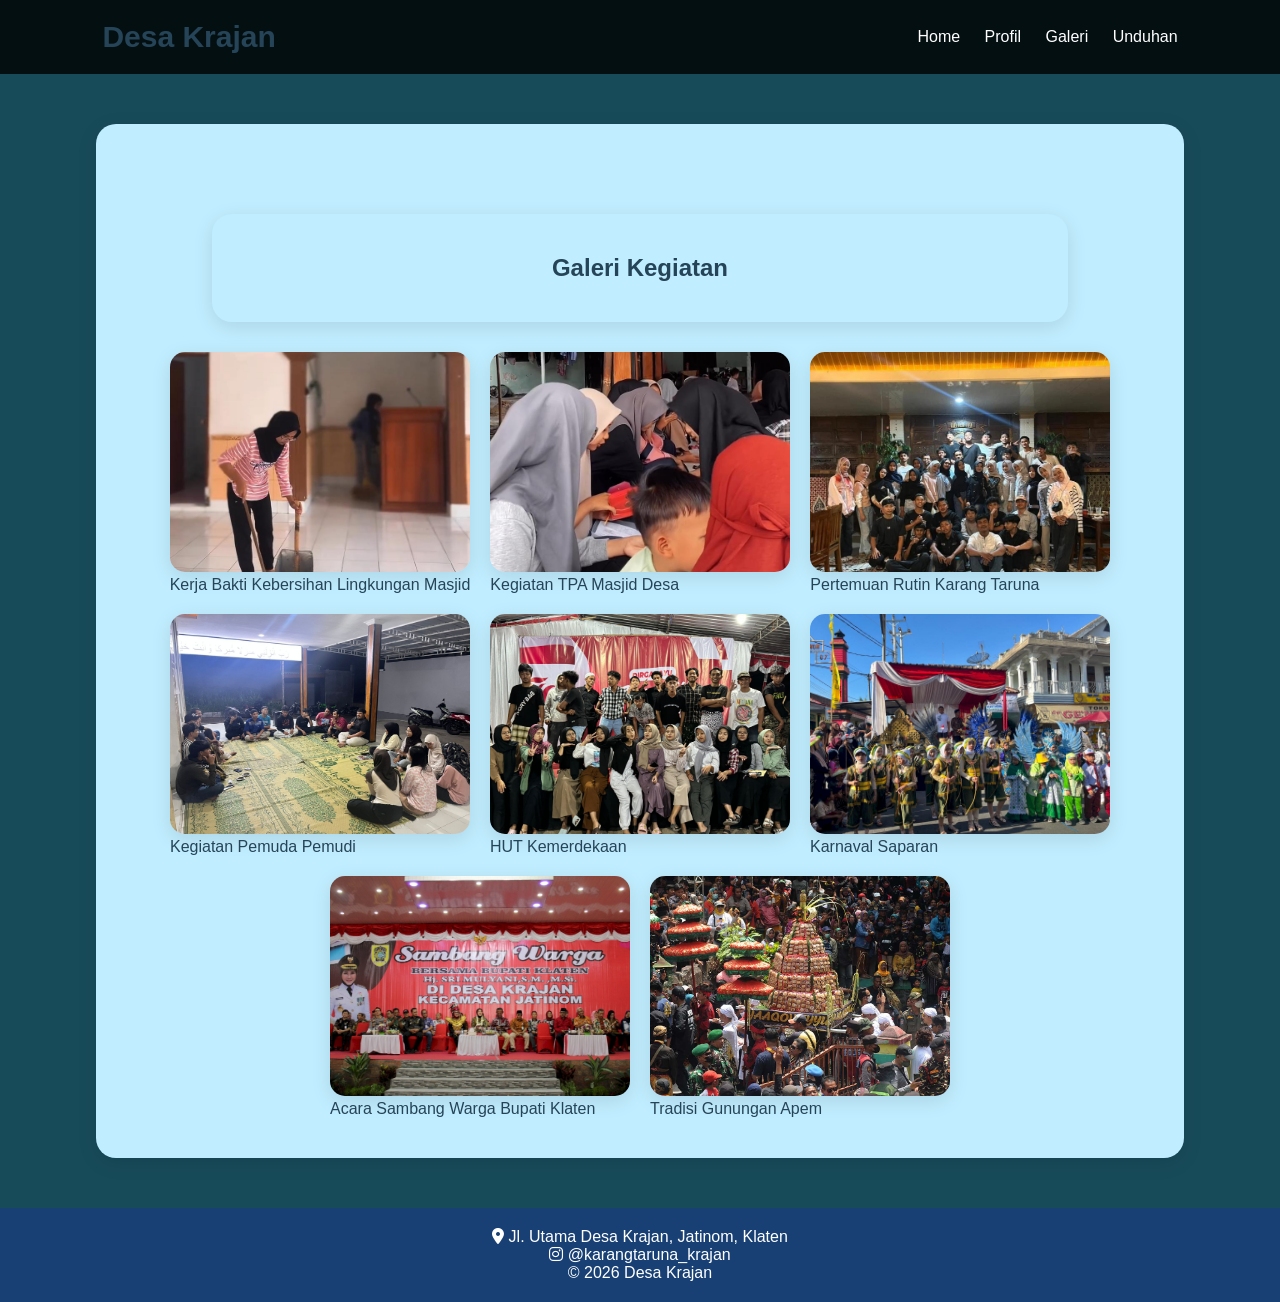
==== galeri.html @ 3dafab40 "Add files via upload" ====
<!DOCTYPE html>
<html lang="id">
<head>
    <meta charset="UTF-8">
    <meta name="viewport" content="width=device-width, initial-scale=1.0">
    <title>Galeri - Website Desa Krajan</title>
    <link rel="stylesheet" href="style.css">
    <link rel="stylesheet" href="https://cdnjs.cloudflare.com/ajax/libs/font-awesome/6.5.1/css/all.min.css">
</head>
<body>

    <nav style="background: rgba(0,0,0,0.8); position: sticky; top: 0; z-index: 1000;">
        <h2 class="logo">Desa Krajan</h2>
        <div class="menu">
            <a href="index.html">Home</a>
            <a href="profil.html">Profil</a>
            <a href="galeri.html">Galeri</a>
            <a href="unduhan.html">Unduhan</a>
        </div>
    </nav>

    <section class="card" id="galeri" style="margin-top: 50px;">
        <h2 class="card h2">Galeri Kegiatan</h2>
     <div class="galeri-box">
    <div class="galeri-item">
        <img src="assets/bersih.jpeg" alt="galeri1">
        <p class="galeri-text">Kerja Bakti Kebersihan Lingkungan Masjid</p>
    </div>

    <div class="galeri-item">
        <img src="assets/tpa1.jpeg" alt="galeri3">
        <p class="galeri-text">Kegiatan TPA Masjid Desa</p>
    </div>

    <div class="galeri-item">
        <img src="assets/karang taruna.jpeg" alt="galeri2">
        <p class="galeri-text">Pertemuan Rutin Karang Taruna</p>
    </div>

    <div class="galeri-item">
        <img src="assets/karang taruna2.jpeg" alt="galeri4">
        <p class="galeri-text">Kegiatan Pemuda Pemudi</p>
    </div>

    <div class="galeri-item">
        <img src="assets/agustus.jpeg" alt="galeri5">
        <p class="galeri-text">HUT Kemerdekaan</p>
    </div>

    <div class="galeri-item">
        <img src="assets/karnaval.jpg" alt="galeri6">
        <p class="galeri-text">Karnaval Saparan</p>
    </div>

    <div class="galeri-item">
        <img src="assets/sambang warga.jpg" alt="galeri7">
        <p class="galeri-text">Acara Sambang Warga Bupati Klaten</p>
    </div>

    <div class="galeri-item">
        <img src="assets/sebaran apem.jpg" alt="galeri8">
        <p class="galeri-text">Tradisi Gunungan Apem</p>
    </div>
</div>
    </section>

    <footer>
        <p><i class="fa-solid fa-map-marker-alt"></i> Jl. Utama Desa Krajan, Jatinom, Klaten</p>
        <p><i class="fa-brands fa-instagram"></i> @karangtaruna_krajan</p>
        <p>&copy; 2026 Desa Krajan</p>
    </footer>

</body>
</html>
---- style.css ----
*{
  margin:0;
  padding:0;
  box-sizing:border-box;
  font-family:'Poppins', 'Segoe UI', Arial, sans-serif;
}

body{
  background:#184b5a;
  color:#264458;
}

/* HERO */

/* --- EDIT DI BAGIAN HERO INI --- */
.hero {
    height: 100vh;
    
    /* Menggunakan linear-gradient (gelap transparan) agar teks putih di atasnya tetap jelas dibaca */
    background: linear-gradient(rgba(0, 0, 0, 0.4), rgba(0, 0, 0, 0.4)), 
                url('assets/merapi.jpeg'); /* <-- Ganti nama file di sini sesuai nama fotomu */
                
    background-size: cover;
    background-position: center;
    background-attachment: scroll; /* Efek tambahan: background terkunci saat di-scroll (keren banget!) */
    color: white;
}

/* NAVBAR */

nav{
  display:flex;
  justify-content:space-between;
  align-items:center;
  padding:20px 8%;
  background:rgba(255, 255, 255, 0.3);
}

.logo{
  font-size:30px;
}

.menu a{
  color:white;
  text-decoration:none;
  margin-left:20px;
  transition:0.3s;
}

.menu a:hover{
  color:rgb(34, 73, 179);
}

/* HERO TEXT */

.hero-text{
  text-align:center;
  margin-top:180px;
}

.hero-text h1{
  font-size:60px;
  margin-bottom:20px;
}

.hero-text p{
  font-size:20px;
  margin-bottom:30px;
}

.btn{
  background:#e2cff1;
  color:white;
  padding:15px 30px;
  border-radius:10px;
  text-decoration:none;
  transition:0.3s;
}

.btn:hover{
  background:rgb(206, 195, 228);
}

/* CARD */

.card{
  width:85%;
  margin:50px auto;
  background:rgb(192, 237, 255);
  padding:40px;
  border-radius:20px;
  box-shadow:0 5px 20px rgba(0,0,0,0.1);
}

.card h2{
  text-align:center;
  margin-bottom:30px;
}

/* PROFIL */

.profil-text{
  text-align:center;
  line-height:1.8;
  font-size:18px;
}

/* EVENT */

.event-box{
  display:flex;
  gap:20px;
  flex-wrap:wrap;
}

.box{
  flex:1;
  min-width:200px;
  background:#90bed3;
  padding:30px;
  border-radius:15px;
  text-align:center;
  transition:0.3s;
}

.box:hover{
  transform:translateY(-10px);
  background:#326591;
}

.box i{
  font-size:50px;
  color:rgb(64, 87, 83);
  margin-bottom:20px;
}

/* GALERI */

.galeri-box{
  display:flex;
  justify-content:center;
  gap:20px;
  flex-wrap:wrap;
}

.galeri-box img{
  width:300px;
  height:220px;
  object-fit:cover;
  border-radius:15px;
  transition:0.3s;
  box-shadow:0 5px 20px rgba(0,0,0,0.1);
}

.galeri-box img:hover{
  transform:scale(1.05);
}

/* DOWNLOAD */

.download-box{
  display:flex;
  justify-content:center;
  gap:20px;
  flex-wrap:wrap;
}

.download-btn{
  background:green;
  color:white;
  text-decoration:none;
  padding:15px 25px;
  border-radius:10px;
  transition:0.3s;
}

.download-btn:hover{
  background:darkgreen;
}

/* FOOTER */

footer{
  background:#184074;
  color:white;
  text-align:center;
  padding:20px;
  margin-top:50px;
}

/* RESPONSIVE */

@media(max-width:768px){

  nav{
    flex-direction:column;
  }

  .menu{
    margin-top:15px;
  }

  .hero-text h1{
    font-size:40px;
  }

}
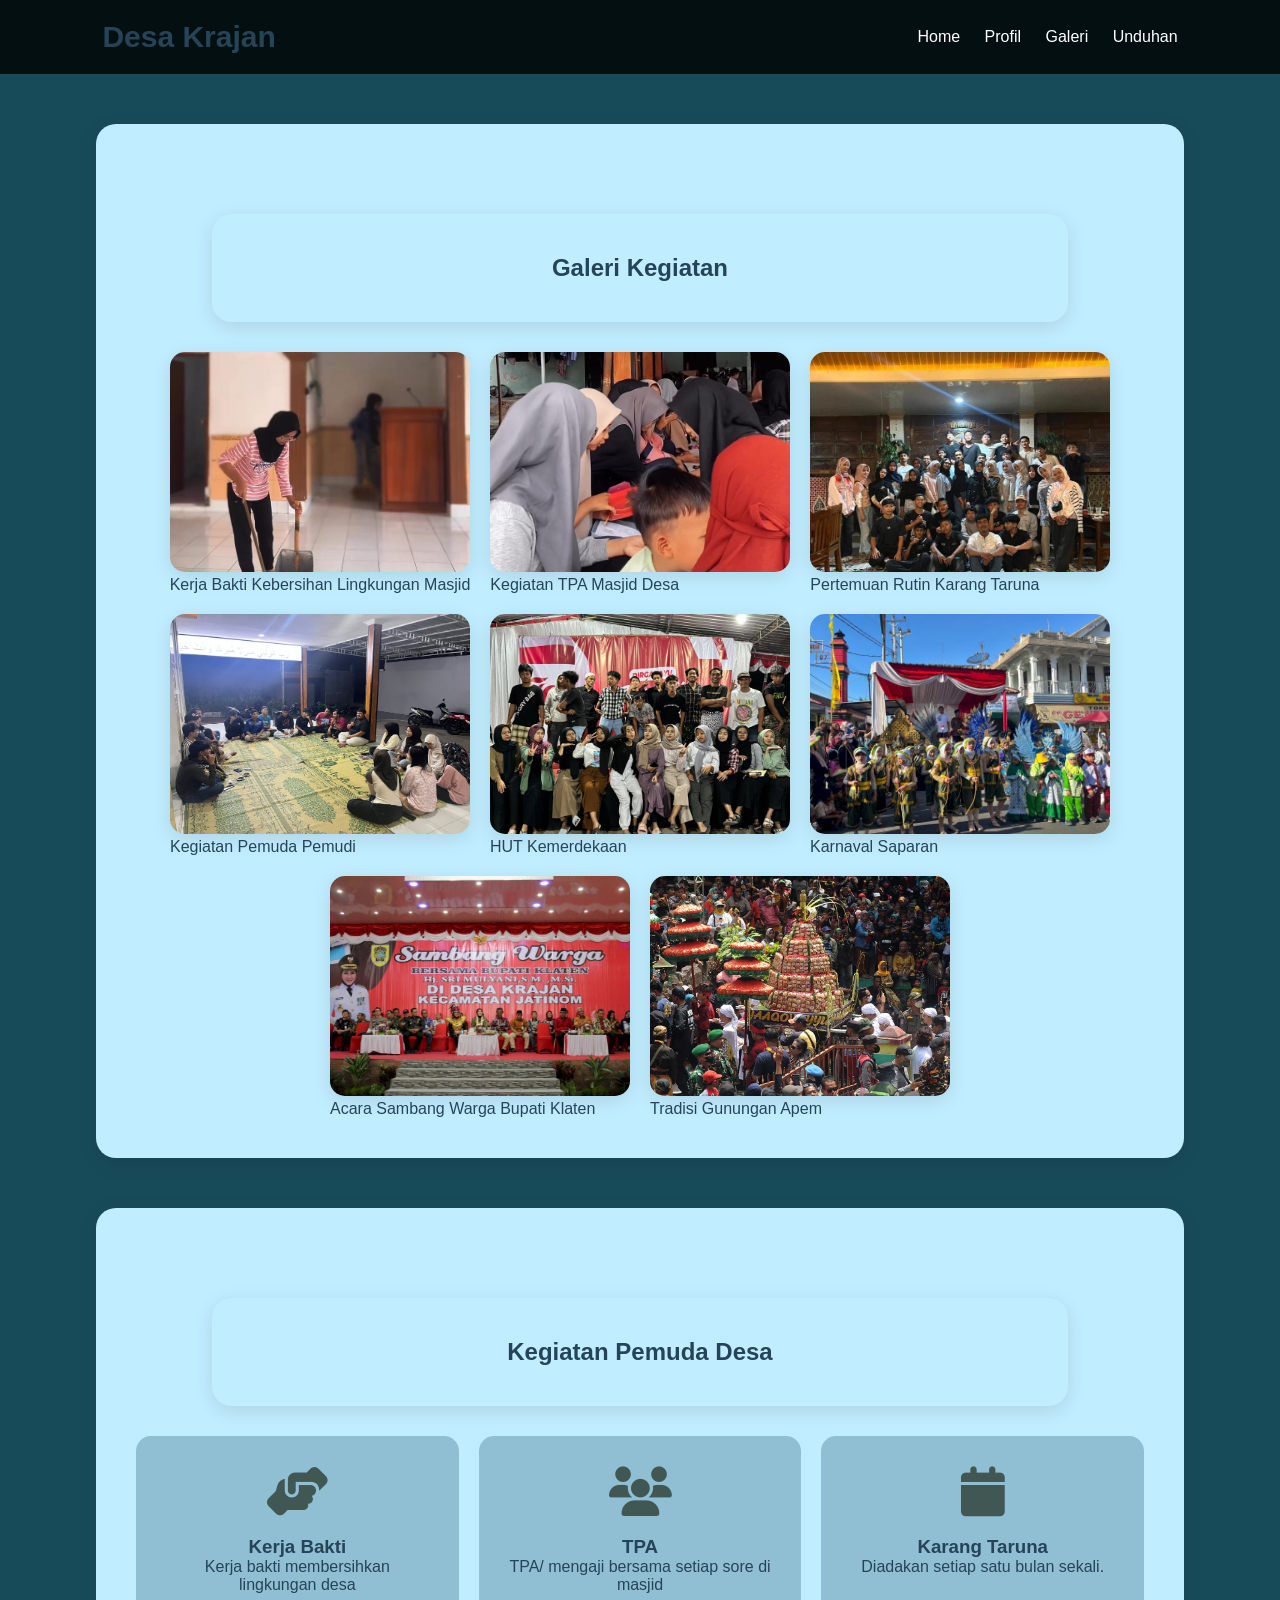
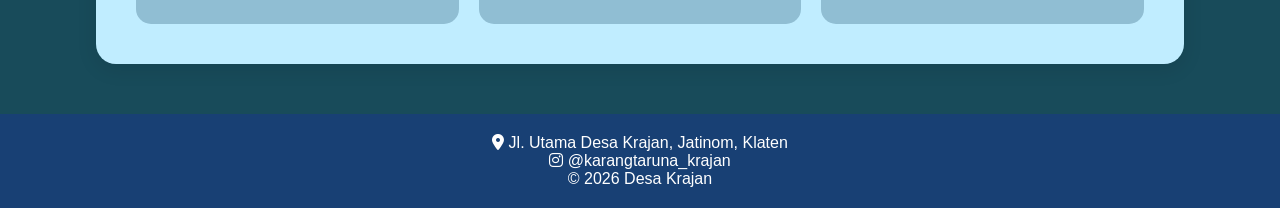
==== commit 0f71094b: "Update galeri.html" ====
--- a/galeri.html
+++ b/galeri.html
@@ -64,6 +64,27 @@
 </div>
     </section>
 
+       <section class="card" id="event">
+        <h2 class="card h2">Kegiatan Pemuda Desa</h2>
+        <div class="event-box">
+            <div class="box">
+                <i class="fa-solid fa-hands-helping"></i>
+                <h3>Kerja Bakti</h3>
+                <p>Kerja bakti membersihkan lingkungan desa</p>
+            </div>
+            <div class="box">
+                <i class="fa-solid fa-users"></i>
+                <h3>TPA</h3>
+                <p>TPA/ mengaji bersama setiap sore di masjid</p>
+            </div>
+            <div class="box">
+                <i class="fa-solid fa-calendar"></i>
+                <h3>Karang Taruna</h3>
+                <p>Diadakan setiap satu bulan sekali.</p>
+            </div>
+        </div>
+    </section>
+
     <footer>
         <p><i class="fa-solid fa-map-marker-alt"></i> Jl. Utama Desa Krajan, Jatinom, Klaten</p>
         <p><i class="fa-brands fa-instagram"></i> @karangtaruna_krajan</p>
@@ -71,4 +92,4 @@
     </footer>
 
 </body>
-</html>+</html>
